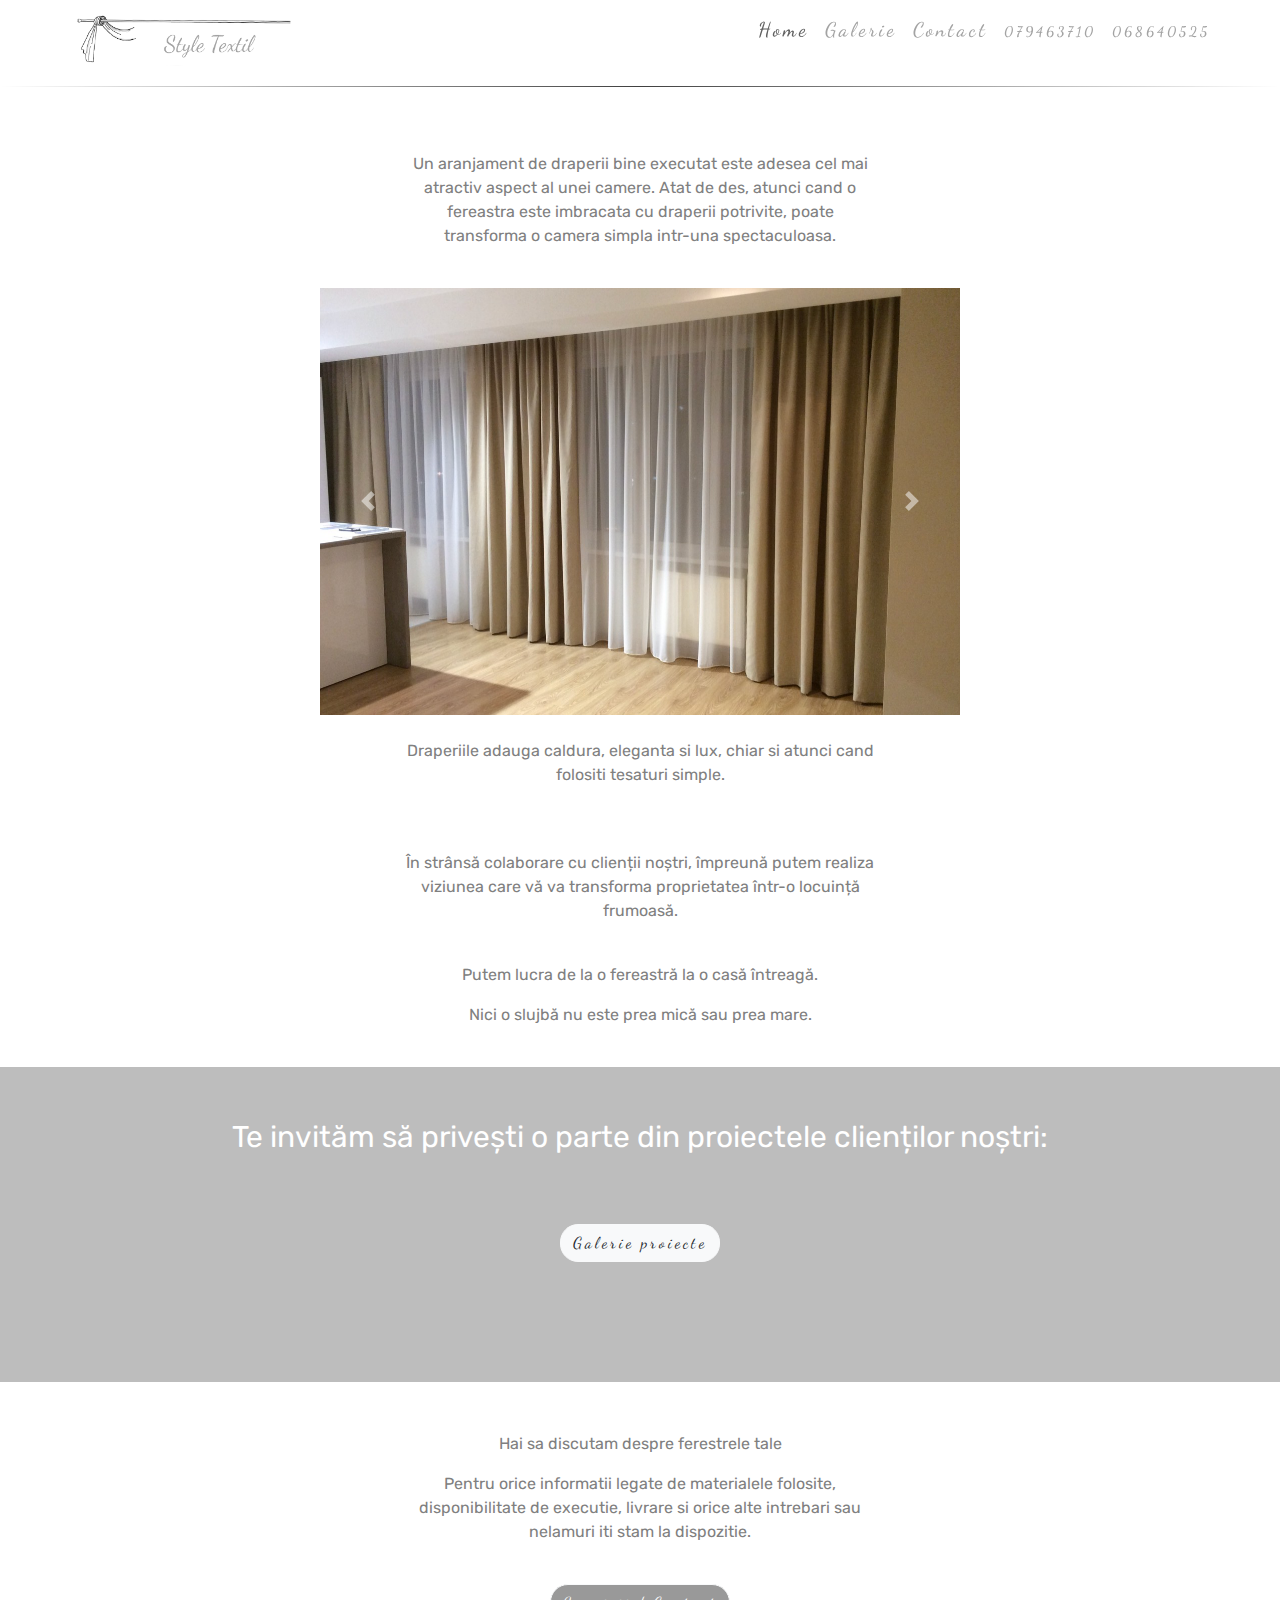
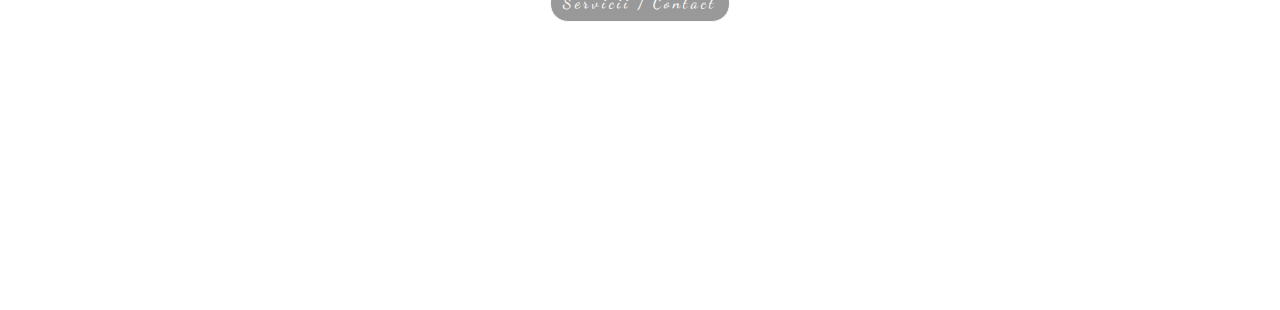
==== index.html @ a164e238 "version 0 commit" ====
<!doctype html>
<html>
<head>
<meta charset="utf-8">
<meta http-equiv="X-UA-Compatible" content="IE=edge,chrome=1">
<meta name="viewport" content="width=device-width, initial-scale=1">
<title>Style Textil</title>
<link href="https://cdnjs.cloudflare.com/ajax/libs/normalize/5.0.0/normalize.min.css" rel="stylesheet" type="text/css">
<link href='https://fonts.googleapis.com/css?family=Rubik' rel='stylesheet'>
<link rel="stylesheet" type="text/css" href="https://fonts.googleapis.com/css?family=Dancing+Script" />
<link href='http://fonts.googleapis.com/css?family=Roboto' rel='stylesheet' type='text/css'>
<link rel="stylesheet" href="style.css">
<!-- slideshow -->
<link rel="stylesheet" href="https://maxcdn.bootstrapcdn.com/bootstrap/4.0.0/css/bootstrap.min.css" integrity="sha384-Gn5384xqQ1aoWXA+058RXPxPg6fy4IWvTNh0E263XmFcJlSAwiGgFAW/dAiS6JXm" crossorigin="anonymous">
<body>
<header>
  <div class="ccontainer">
    <nav id="navigation"> 
      <a href="#" class="logo"> <img src="logo2.png"></a> 
      <a aria-label="mobile menu" class="nav-toggle"> <span></span> <span></span> <span></span> </a>
      <ul class="menu-left">
        <li><a class="links darkGrey" href="#">Home</a></li>
        <li><a class="links" href="galerie.html">Galerie</a></li>
        <li><a class="links" href="contact.html">Contact</a></li>
        <li><a class="links phone-numbers" href="#">079463710</a></li>
        <li><a class="links phone-numbers" href="#">068640525</a></li>
      </ul>
    </nav>
  </div>
  <hr style="border: 0; height: 1px; background-image: linear-gradient(to right, rgba(0, 0, 0, 0), rgba(0, 0, 0, 0.75), rgba(0, 0, 0, 0))">
</header>
<br/><br/><br/>
<div class="bodyContainer">
<p class="mainParagraph centeredText">Un aranjament de draperii bine executat este adesea cel mai atractiv 
    aspect al unei camere. Atat de des, atunci cand o fereastra este imbracata 
    cu draperii potrivite, poate transforma o camera simpla intr-una spectaculoasa. 
</p>
<br/>
<div id="carouselExampleControls" class="carousel slide" data-ride="carousel">
    <div class="carousel-inner">
      <div class="carousel-item active">
        <img src="slides/01.png" class="d-block w-100" alt="...">
      </div>
      <div class="carousel-item">
        <img src="slides/1.png" class="d-block w-100" alt="...">
      </div>
      <div class="carousel-item">
        <img src="slides/3.png" class="d-block w-100" alt="...">
      </div>
      <div class="carousel-item">
        <img src="slides/4.png" class="d-block w-100" alt="...">
      </div>
    </div>
    <a class="carousel-control-prev" href="#carouselExampleControls" role="button" data-slide="prev">
      <span class="carousel-control-prev-icon" aria-hidden="true"></span>
      <span class="sr-only">Previous</span>
    </a>
    <a class="carousel-control-next" href="#carouselExampleControls" role="button" data-slide="next">
      <span class="carousel-control-next-icon" aria-hidden="true"></span>
      <span class="sr-only">Next</span>
    </a>
  </div>

  <br/>
  <p class="centeredText">Draperiile adauga caldura, eleganta si lux, chiar si atunci cand folositi tesaturi simple.</p>
  <br/><br/>

  <p class="centeredText">În strânsă colaborare cu clienții noștri, împreună putem realiza viziunea 
  care vă va transforma proprietatea într-o locuință frumoasă.</p>
  <br/>
  <p class="centeredText">Putem lucra de la o fereastră la o casă întreagă. </p>
  <p class="centeredText">Nici o slujbă nu este prea mică sau prea mare.</p>
</div>
<br/>
<div class="divBackground">
  <br/><br/>
  <p class="centeredText whiteText bigText"> Te invităm să privești o parte din proiectele clienților noștri: </p>
  <br/><br/>
  <div class="text-center"><button onclick="location.href = '/galerie.html'" type="button" class="btn btn-light links roundedBtn">Galerie proiecte</button></div>
  <br/><br/><br/><br/><br/>
</div>

<div class="bodyContainer centeredText">
<p>Hai sa discutam despre ferestrele tale</p>
<p>Pentru orice informatii legate de materialele folosite, disponibilitate de executie, 
  livrare si orice alte intrebari sau nelamuri iti stam la dispozitie. </p>
<br/>
<div class="text-center"><button onclick="location.href = '/contact.html'" type="button" class="btn btn-light links roundedBtn greyBtn">Servicii / Contact </button></div>

</div>


<br/><br/><br/><br/><br/><br/><br/><br/><br/><br/><br/><br/>
<script src="https://code.jquery.com/jquery-3.2.1.slim.min.js" integrity="sha384-KJ3o2DKtIkvYIK3UENzmM7KCkRr/rE9/Qpg6aAZGJwFDMVNA/GpGFF93hXpG5KkN" crossorigin="anonymous"></script>
<script src="https://cdnjs.cloudflare.com/ajax/libs/popper.js/1.12.9/umd/popper.min.js" integrity="sha384-ApNbgh9B+Y1QKtv3Rn7W3mgPxhU9K/ScQsAP7hUibX39j7fakFPskvXusvfa0b4Q" crossorigin="anonymous"></script>
<script src="https://maxcdn.bootstrapcdn.com/bootstrap/4.0.0/js/bootstrap.min.js" integrity="sha384-JZR6Spejh4U02d8jOt6vLEHfe/JQGiRRSQQxSfFWpi1MquVdAyjUar5+76PVCmYl" crossorigin="anonymous"></script>
<script src="main.js"></script>


</body>
</html>
---- style.css ----
html, * { box-sizing: border-box; }

body {
  background-color: rgb(255, 255, 255);
  font-family: 'Roboto', sans-serif;
  font-size: 1rem;
  line-height: 1.5;
  color:#a3a3a3;
  font-weight: 100;
  -webkit-font-smoothing: antialiased;
  -webkit-text-size-adjust: 100%;
}

.ccontainer { padding: 0px 15px 0px 15px; }

.links {
  text-decoration: none;
  color: #a3a3a3;
  letter-spacing: 3px;
  font: 1500 2em;
  font-family: "Dancing Script", "Rubik", sans-serif; 
  font-size: 20px; 
  font-style: normal; 
  font-variant: normal; 
  font-weight: 500; 
}
.darkGrey{
    color: #616161 !important;
}
.phone-numbers {
  font-size: 14px; 
  font-variant: normal; 
  margin-top: 6px;
  font-weight: 600
}

.links:hover, .links:focus { color: black; text-decoration: none; }

.menu-left a {
  display: inline-block;
  position: relative;
  padding-bottom: 0px;
  transition: color .35s ease;
}
.menu-left .links:before {
  content: '';
  display: block;
  position: absolute;
  left: 0;
  bottom: 0;
  height: 2px;
  width: 0;
  transition: width 0s ease, background .35s ease;
}
.menu-left a:after {
  content: '';
  display: block;
  position: absolute;
  right: 0;
  bottom: 0;
  height: 2px;
  width: 0;
  background: #000;
  transition: width .35s ease;
}
.menu-left a:hover:before {
  width: 100%;
  background: #000;
  transition: width .35s ease;
}
.menu-left a:hover:after {
  width: 100%;
  background: transparent;
  transition: all 0s ease;
}

header {
  position: fixed;
  top: 0;
  left: 0;
  width: 100%;
  padding: .5rem 0;
  background: rgba(255, 255, 255, 0.98);
  z-index: 3;
  will-change: transform;
  transition: background 0.3s, -webkit-transform 0.5s cubic-bezier(0.694, 0.048, 0.335, 1);
  transition: transform 0.5s cubic-bezier(0.694, 0.048, 0.335, 1), background 0.3s;
  transition: transform 0.5s cubic-bezier(0.694, 0.048, 0.335, 1), background 0.3s, -webkit-transform 0.5s cubic-bezier(0.694, 0.048, 0.335, 1);
  transform: translateY(0);
  -webkit-transform: translateY(0);
}
header nav .logo {
  float: left;
  padding-top: .25rem;
  padding-bottom: .25rem;
  margin-right: 1rem;
  line-height: inherit;
}
header nav .logo:after {
  content: '';
  display: table;
  clear: both;
}
header nav .logo img {
    width: 230px;
}
header nav ul {
  list-style: none;
  padding-left: 0;
  margin: 0;
}
header nav ul li {
  float: none;
  margin-left: 0;
}
header nav ul li a { 
    display: block; 
}
.hide-nav {
 transform: translateY(-120% !important); 
 -webkit-transform: translateY(-120%) !important; 
}
ul.menu-left {
  display: block;
  float: right;
  max-height: 0;
  overflow: hidden;
  -webkit-transition: all 0.3s ease-out;
  -moz-transition: all 0.3s ease-out;
  -ms-transition: all 0.3s ease-out;
  -o-transition: all 0.3s ease-out;
  transition: all 0.3s ease-out;
  z-index: 10;
}

ul.menu-left:before {
  content: '';
  display: table;
  clear: both;
}

ul.menu-left.collapse { max-height: 20em !important; }

.nav-toggle {
  display: block;
  border-radius: 5px;
  background-color: transparent;
  float: right;
  height: 38px;
  width: 38px;
  margin-top: 15px;
  cursor: pointer;
  padding: 8px 8px;
}

.nav-toggle.open span:first-child { transform: rotate(45deg) translate(4.4px, 4.4px); }

.nav-toggle.open span:nth-child(2) {
  width: 0%;
  opacity: 0;
}

.nav-toggle.open span:last-child { transform: rotate(-45deg) translate(4.4px, -4.4px); }

.nav-toggle span {
  position: relative;
  display: block;
  height: 2px;
  width: 100%;
  margin-top: 4px;
  background-color: #a3a3a3;
  transition: all .25s;
}
.bodyContainer{
    width: 95%;
    display: block;
    margin: 0 auto;
    margin-top: 50px;
}
.centeredText{
    text-align: center;
    padding: 0 35px;
}
.whiteText{
    color: white !important;
}
.bigText{
    font-size: 30px;
}
.roundedBtn{
    border-radius: 18px !important;
}
.greyBtn{
    background-color: #999999 !important;
    color: white !important;
}

/* GALLERY */
.gallery {
    -webkit-column-count: 2;
    -moz-column-count: 2;
    column-count: 2;
    -webkit-column-width: 50%;
    -moz-column-width: 50%;
    column-width: 50%; 
}
.img-responsive{
    display: block;
    max-width: 100%;
    height: auto;
}
.centeredDiv{
    display: block;
    margin: 0 auto;
}
.divBackground{
    background-color: #bdbdbd !important;
}

@media (max-width: 400px) {
.btn.filter {
padding-left: 1.1rem;
padding-right: 1.1rem;
}
}

@media (min-width: 0) {
    .ccontainer {
      max-width: 100%;
      margin-left: auto;
      margin-right: auto;
    }
    .ccontainer:after {
        content: " ";
        display: block;
        clear: both;
    }
    .galleryContainer{
        width: 90%;
        display: block;
        margin: 0 auto;
    }
    .galleryImage{
        width: 100%;
        display: block;
        margin: 0 auto;
        margin-bottom: 5%;
    }
}
@media (min-width: 400) {
    header nav .logo img {
        width: 300px;
    }
}
@media (min-width: 576px) {
    .ccontainer {
        max-width: 540px;
        margin-left: auto;
        margin-right: auto;
    }
    .ccontainer:after {
        content: " ";
        display: block;
        clear: both;
    }
    .bodyContainer{
        width: 85%;
    }
    .mainParagraph{
        margin-top: 80px;
        color: grey
    }
    .centeredText{
        text-align: center;
        padding: 0 45px;
        color: grey;
        font-family: "Rubik", sans-serif; 
    }
    .galleryContainer{
        width: 80%;
    }
    .galleryImage{
        width: 90%;
    }
}
@media (min-width: 769px) {
    .nav-toggle { 
        display: none; 
    }
    ul.menu-left {
        display: block !important;
        float: right;
        max-height: none;
        }
    header nav ul li {
        float: left;
        margin-left: 1rem;
    }
    header nav ul li a { 
        display: block;  
        padding: .425rem 0rem;
    }
    .ccontainer {
        max-width: 720px;
        margin-left: auto;
        margin-right: auto;
    }
    .ccontainer:after {
        content: " ";
        display: block;
        clear: both;
    }
    .centeredText{
        text-align: center;
        padding: 0 85px;
    }
    .galleryContainer{
        width: 65%;
    }
    .galleryImage{
        width: 100%;
    }
}
@media (min-width: 992px) {
    .ccontainer {
        max-width: 960px;
        margin-left: auto;
        margin-right: auto;
    }
    .ccontainer:after {
        content: " ";
        display: block;
        clear: both;
    }
}
@media (min-width: 1200px) {

    .ccontainer {
        max-width: 1170px;
        margin-left: auto;
        margin-right: auto;
    }
    .ccontainer:after {
        content: " ";
        display: block;
        clear: both;
    }
    .bodyContainer{
        width: 50%;
    }
    .galleryContainer{
        width: 55%;
    }
    .galleryImage{
        width: 100%;
    }
}

@media (max-width: 768px) {
    ul { clear: both; }
    ul li { padding: .5em 0; }
    .phone-numbers {
        margin-top: 0px;
    }
    .gallery {
        -webkit-column-count: 1;
        -moz-column-count: 1;
        column-count: 1;
        -webkit-column-width: 100%;
        -moz-column-width: 100%;
        column-width: 100%;
    }

}
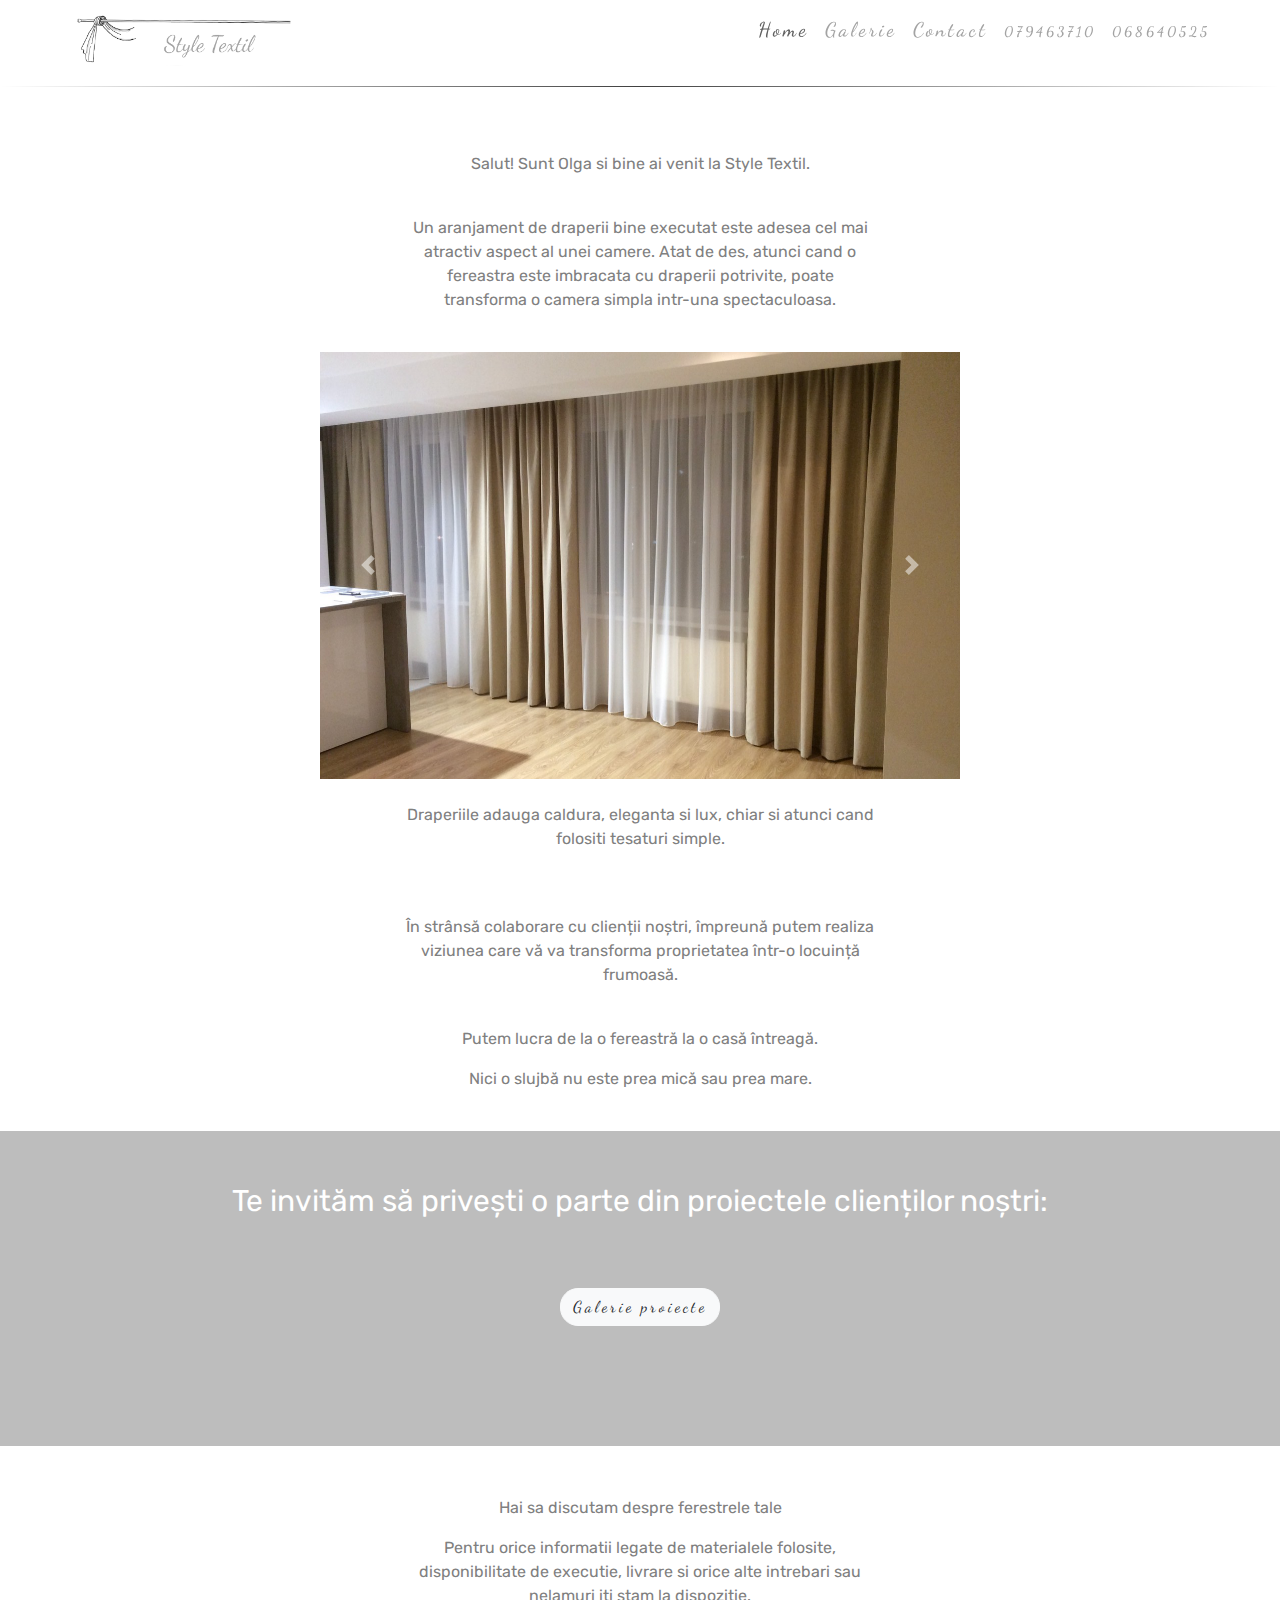
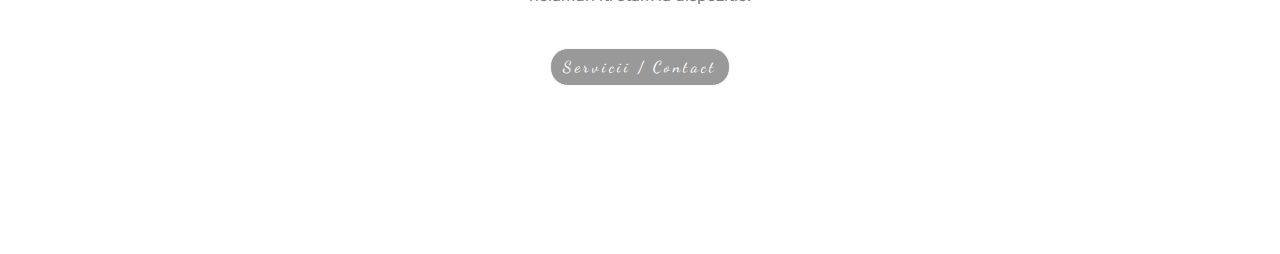
==== commit 01a90583: "added scroll button + text in the gallery page" ====
--- a/index.html
+++ b/index.html
@@ -31,7 +31,9 @@
 </header>
 <br/><br/><br/>
 <div class="bodyContainer">
-<p class="mainParagraph centeredText">Un aranjament de draperii bine executat este adesea cel mai atractiv 
+<p class="mainParagraph centeredText">Salut! Sunt Olga si bine ai venit la Style Textil. </p>
+<br/>
+<p class=" centeredText">Un aranjament de draperii bine executat este adesea cel mai atractiv 
     aspect al unei camere. Atat de des, atunci cand o fereastra este imbracata 
     cu draperii potrivite, poate transforma o camera simpla intr-una spectaculoasa. 
 </p>
@@ -90,7 +92,7 @@
 </div>
 
 
-<br/><br/><br/><br/><br/><br/><br/><br/><br/><br/><br/><br/>
+<br/><br/><br/><br/><br/><br/><br/>
 <script src="https://code.jquery.com/jquery-3.2.1.slim.min.js" integrity="sha384-KJ3o2DKtIkvYIK3UENzmM7KCkRr/rE9/Qpg6aAZGJwFDMVNA/GpGFF93hXpG5KkN" crossorigin="anonymous"></script>
 <script src="https://cdnjs.cloudflare.com/ajax/libs/popper.js/1.12.9/umd/popper.min.js" integrity="sha384-ApNbgh9B+Y1QKtv3Rn7W3mgPxhU9K/ScQsAP7hUibX39j7fakFPskvXusvfa0b4Q" crossorigin="anonymous"></script>
 <script src="https://maxcdn.bootstrapcdn.com/bootstrap/4.0.0/js/bootstrap.min.js" integrity="sha384-JZR6Spejh4U02d8jOt6vLEHfe/JQGiRRSQQxSfFWpi1MquVdAyjUar5+76PVCmYl" crossorigin="anonymous"></script>
--- a/style.css
+++ b/style.css
@@ -371,4 +371,39 @@
         column-width: 100%;
     }
 
+}
+
+/* Scroll up button */
+
+.to-top{
+	color:white;
+	padding-top:1.8em;
+	display:inline-block;/* or block */
+	position:relative;
+	border-color:white;
+	text-decoration:none;
+    transition:all .3s ease-out;
+    cursor: pointer;
+}
+.to-top:before{
+	content:'▲';
+	font-size:2.2rem;
+	position:absolute;
+	top:0;
+	left:50%;
+	margin-left:-.7em;
+	border:solid .13em white;
+	border-radius:10em;
+	width:1.4em;
+	height:1.4em;
+	line-height:1.3em;
+	border-color:inherit;
+	transition:transform .5s ease-in;
+}
+.to-top:hover{
+	color:rgb(146, 146, 146);
+	border-color:rgb(172, 172, 172);
+}
+.to-top:hover:before{
+	transform: rotate(360deg);
 }